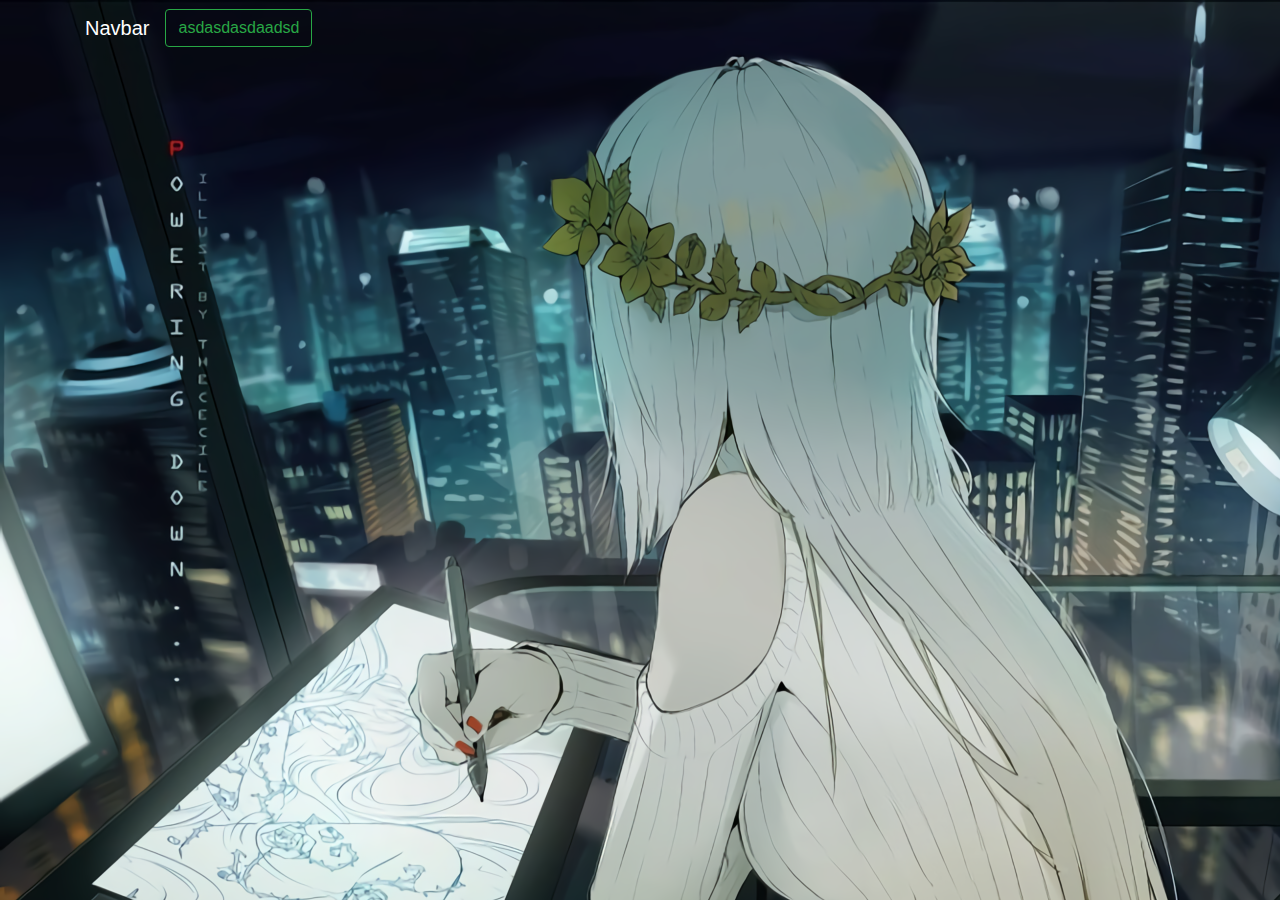
==== bootstrap practica2/columnas/v1/index.html @ 947fb607 "first" ====
<!DOCTYPE html>
<html lang="en">
<head>
    <meta charset="UTF-8">
    <meta http-equiv="X-UA-Compatible" content="IE=edge">
    <meta name="viewport" content="width=device-width, initial-scale=1.0">
    <link rel="stylesheet" href="./css/bootstrap-4/css/bootstrap.min.css">
    <title>Document</title>
</head>
<body>
    <section class="bg-fit" style="background-image: url('./assets/ilustration.png'); height: 100vh;">
        <nav class="navbar navbar-expand-lg navbar-dark bg-transparent">
            <div class="container d-flex justify-content-between">
                <div class="">
                    <a class="navbar-brand" href="#">Navbar</a>
                    <button class="navbar-toggler" type="button" data-toggle="collapse" data-target="#navbarSupportedContent" aria-controls="navbarSupportedContent" aria-expanded="false" aria-label="Toggle navigation">
                    <span class="navbar-toggler-icon"></span>
                    </button>
                </div>
              
                <div class="collapse navbar-collapse" id="navbarSupportedContent">
                  <form class="form-inline my-2 my-lg-0">
                    <button class="btn btn-outline-success my-sm-0" type="submit">asdasdasdaadsd</button>
                  </form>
                </div>
            </div>
          </nav>
    </section>
</body>
</html>
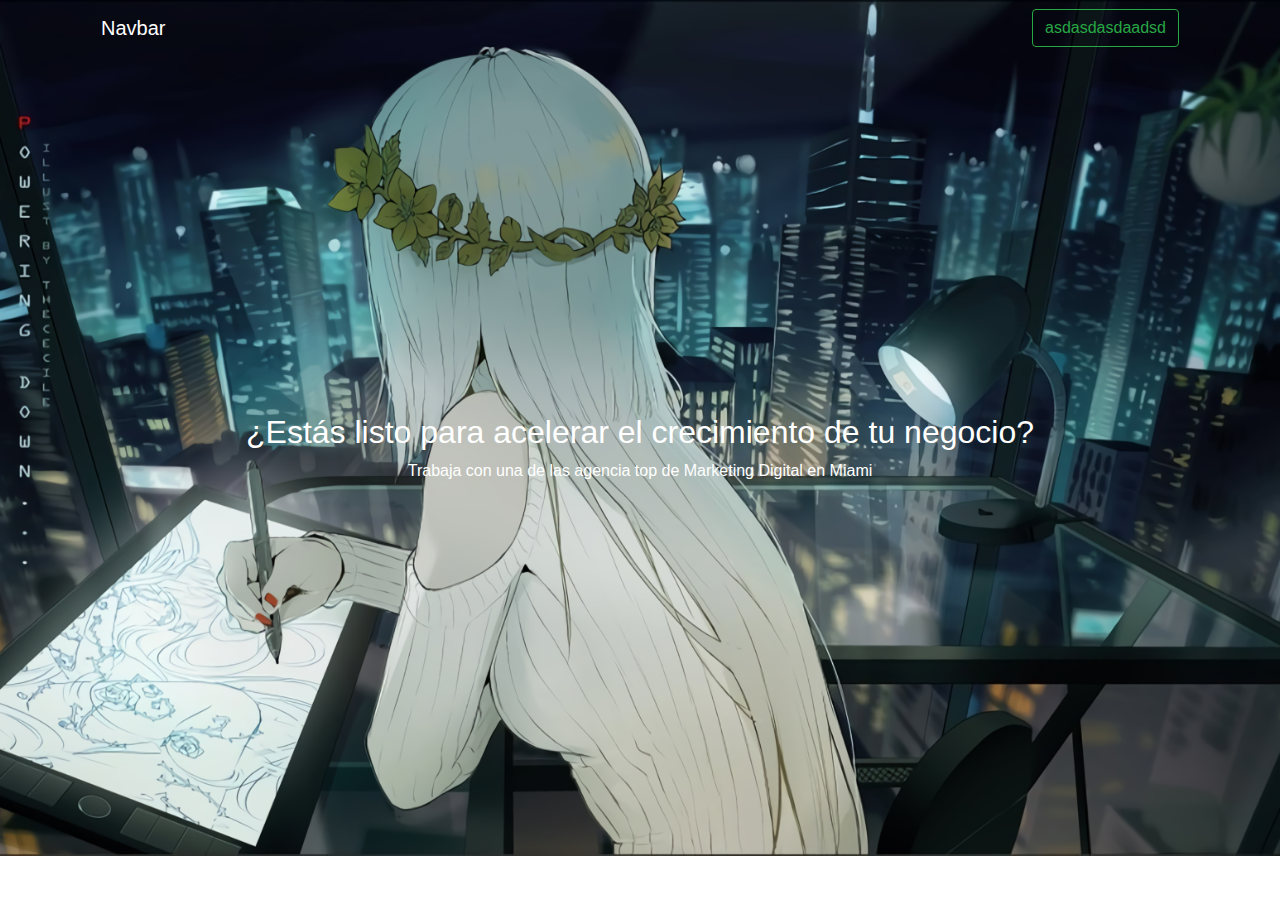
==== commit 1a222f9f: "cambio v1" ====
--- a/bootstrap practica2/columnas/v1/index.html
+++ b/bootstrap practica2/columnas/v1/index.html
@@ -1,30 +1,47 @@
 <!DOCTYPE html>
 <html lang="en">
+
 <head>
-    <meta charset="UTF-8">
-    <meta http-equiv="X-UA-Compatible" content="IE=edge">
-    <meta name="viewport" content="width=device-width, initial-scale=1.0">
-    <link rel="stylesheet" href="./css/bootstrap-4/css/bootstrap.min.css">
-    <title>Document</title>
+  <meta charset="UTF-8">
+  <meta http-equiv="X-UA-Compatible" content="IE=edge">
+  <meta name="viewport" content="width=device-width, initial-scale=1.0">
+  <link rel="stylesheet" href="./css/bootstrap-4/css/bootstrap.min.css">
+  <link rel="stylesheet" href="style.css">
+  <title>Document</title>
 </head>
+
 <body>
-    <section class="bg-fit" style="background-image: url('./assets/ilustration.png'); height: 100vh;">
-        <nav class="navbar navbar-expand-lg navbar-dark bg-transparent">
-            <div class="container d-flex justify-content-between">
-                <div class="">
-                    <a class="navbar-brand" href="#">Navbar</a>
-                    <button class="navbar-toggler" type="button" data-toggle="collapse" data-target="#navbarSupportedContent" aria-controls="navbarSupportedContent" aria-expanded="false" aria-label="Toggle navigation">
-                    <span class="navbar-toggler-icon"></span>
-                    </button>
-                </div>
-              
-                <div class="collapse navbar-collapse" id="navbarSupportedContent">
-                  <form class="form-inline my-2 my-lg-0">
-                    <button class="btn btn-outline-success my-sm-0" type="submit">asdasdasdaadsd</button>
-                  </form>
-                </div>
-            </div>
-          </nav>
-    </section>
+  <section class="bg-fit" style="background-image: url('./assets/ilustration.png');">
+    <div class="container h-100">
+      
+      <nav class="navbar navbar-expand-lg navbar-dark bg-transparent">
+        <div class="">
+          <a class="navbar-brand" href="#">Navbar</a>
+          <button class="navbar-toggler" type="button" data-toggle="collapse" data-target="#navbarSupportedContent"
+            aria-controls="navbarSupportedContent" aria-expanded="false" aria-label="Toggle navigation">
+            <span class="navbar-toggler-icon"></span>
+          </button>
+        </div>
+
+        <div class="ml-auto" id="navbarSupportedContent">
+          <form class="form-inline my-2 my-lg-0">
+            <button class="btn btn-outline-success my-sm-0" type="submit">asdasdasdaadsd</button>
+          </form>
+        </div>
+      </nav>
+
+      <div class="d-flex flex-column justify-content-center align-items-center h-100 min-h text-white">
+        <div>
+          <h2>¿Estás listo para acelerar el crecimiento de tu negocio?</h2>
+        </div>
+        <div>
+          <p>Trabaja con una de las agencia top de Marketing Digital en Miami</p>
+        </div>
+      </div>
+
+    </div>
+
+  </section>
 </body>
+
 </html>--- a/bootstrap practica2/columnas/v1/style.css
+++ b/bootstrap practica2/columnas/v1/style.css
@@ -0,0 +1,8 @@
+.bg-fit{
+    background-position: center;
+    background-repeat: no-repeat;
+    background-size: cover;
+}
+.min-h{
+    min-height: 800px;
+}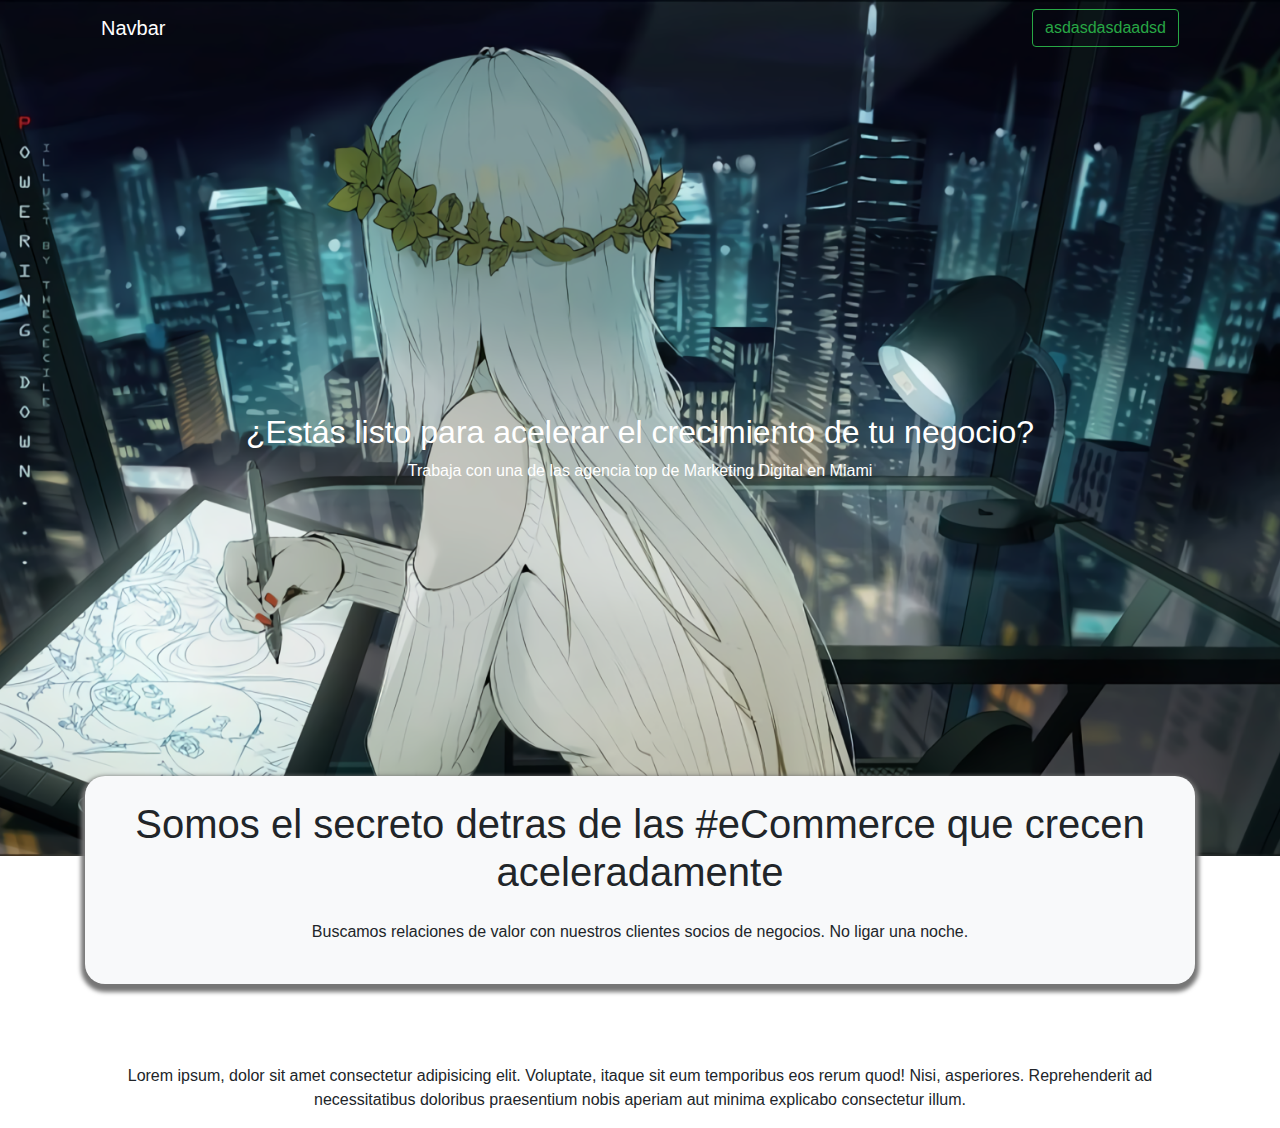
==== commit 124c386f: "cambios de la practica 2" ====
--- a/bootstrap practica2/columnas/v1/index.html
+++ b/bootstrap practica2/columnas/v1/index.html
@@ -38,10 +38,22 @@
           <p>Trabaja con una de las agencia top de Marketing Digital en Miami</p>
         </div>
       </div>
+    </div>
+  </section>
 
+  <section class="container">
+    <div class="bg-light p-4 br-r position-img shadow-custom text-center">
+      <h1 class=" mb-4">Somos el secreto detras de las #eCommerce
+        que crecen aceleradamente</h1>
+        <p>Buscamos relaciones de valor con nuestros clientes socios de negocios.
+          No ligar una noche.</p>
     </div>
+  </section>
 
+  <section class="container">
+    <div class="text-center">
+      <p>Lorem ipsum, dolor sit amet consectetur adipisicing elit. Voluptate, itaque sit eum temporibus eos rerum quod! Nisi, asperiores. Reprehenderit ad necessitatibus doloribus praesentium nobis aperiam aut minima explicabo consectetur illum.</p>
+    </div>
   </section>
-</body>
 
 </html>--- a/bootstrap practica2/columnas/v1/style.css
+++ b/bootstrap practica2/columnas/v1/style.css
@@ -5,4 +5,14 @@
 }
 .min-h{
     min-height: 800px;
+}
+.br-r{
+    border-radius: 20px;
+}
+.position-img{
+    position: relative;
+    top: -80px;
+}
+.shadow-custom{
+    box-shadow: 0px 4px 4px 4px rgb(118, 118, 118);
 }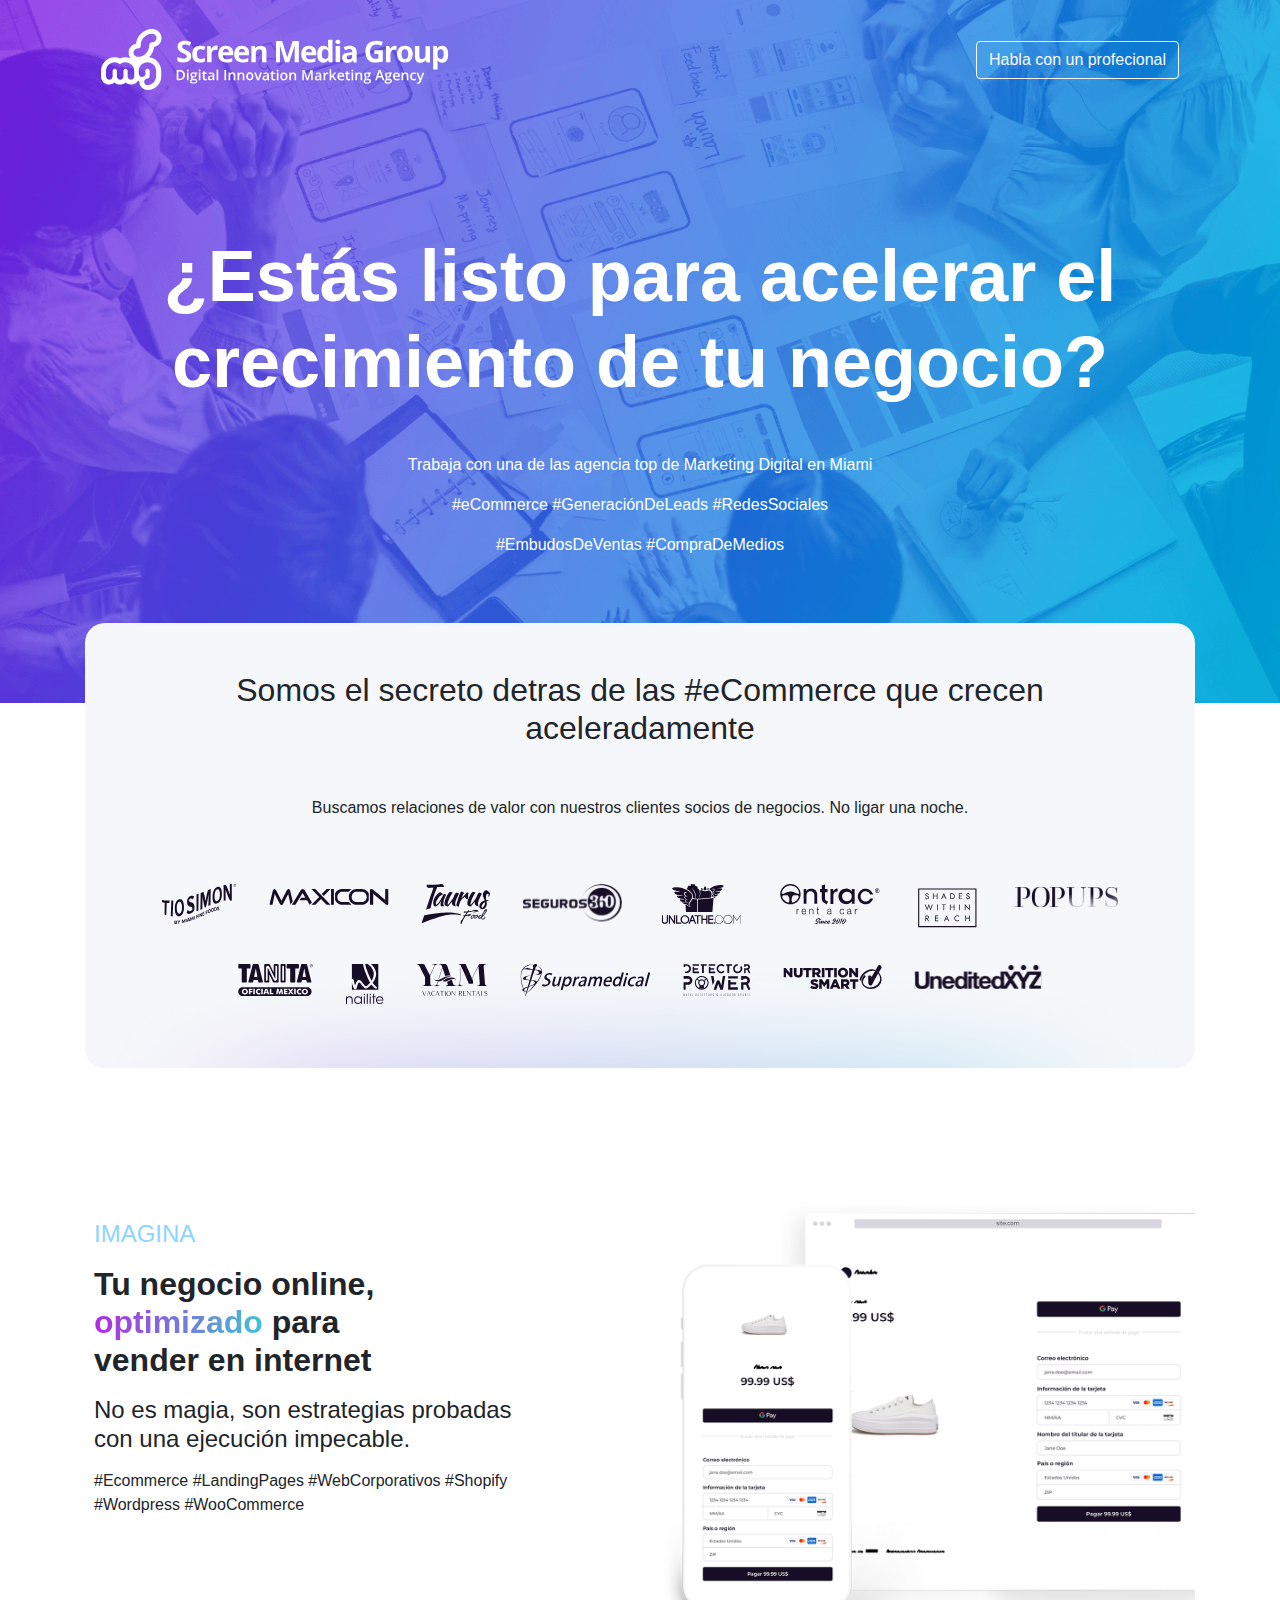
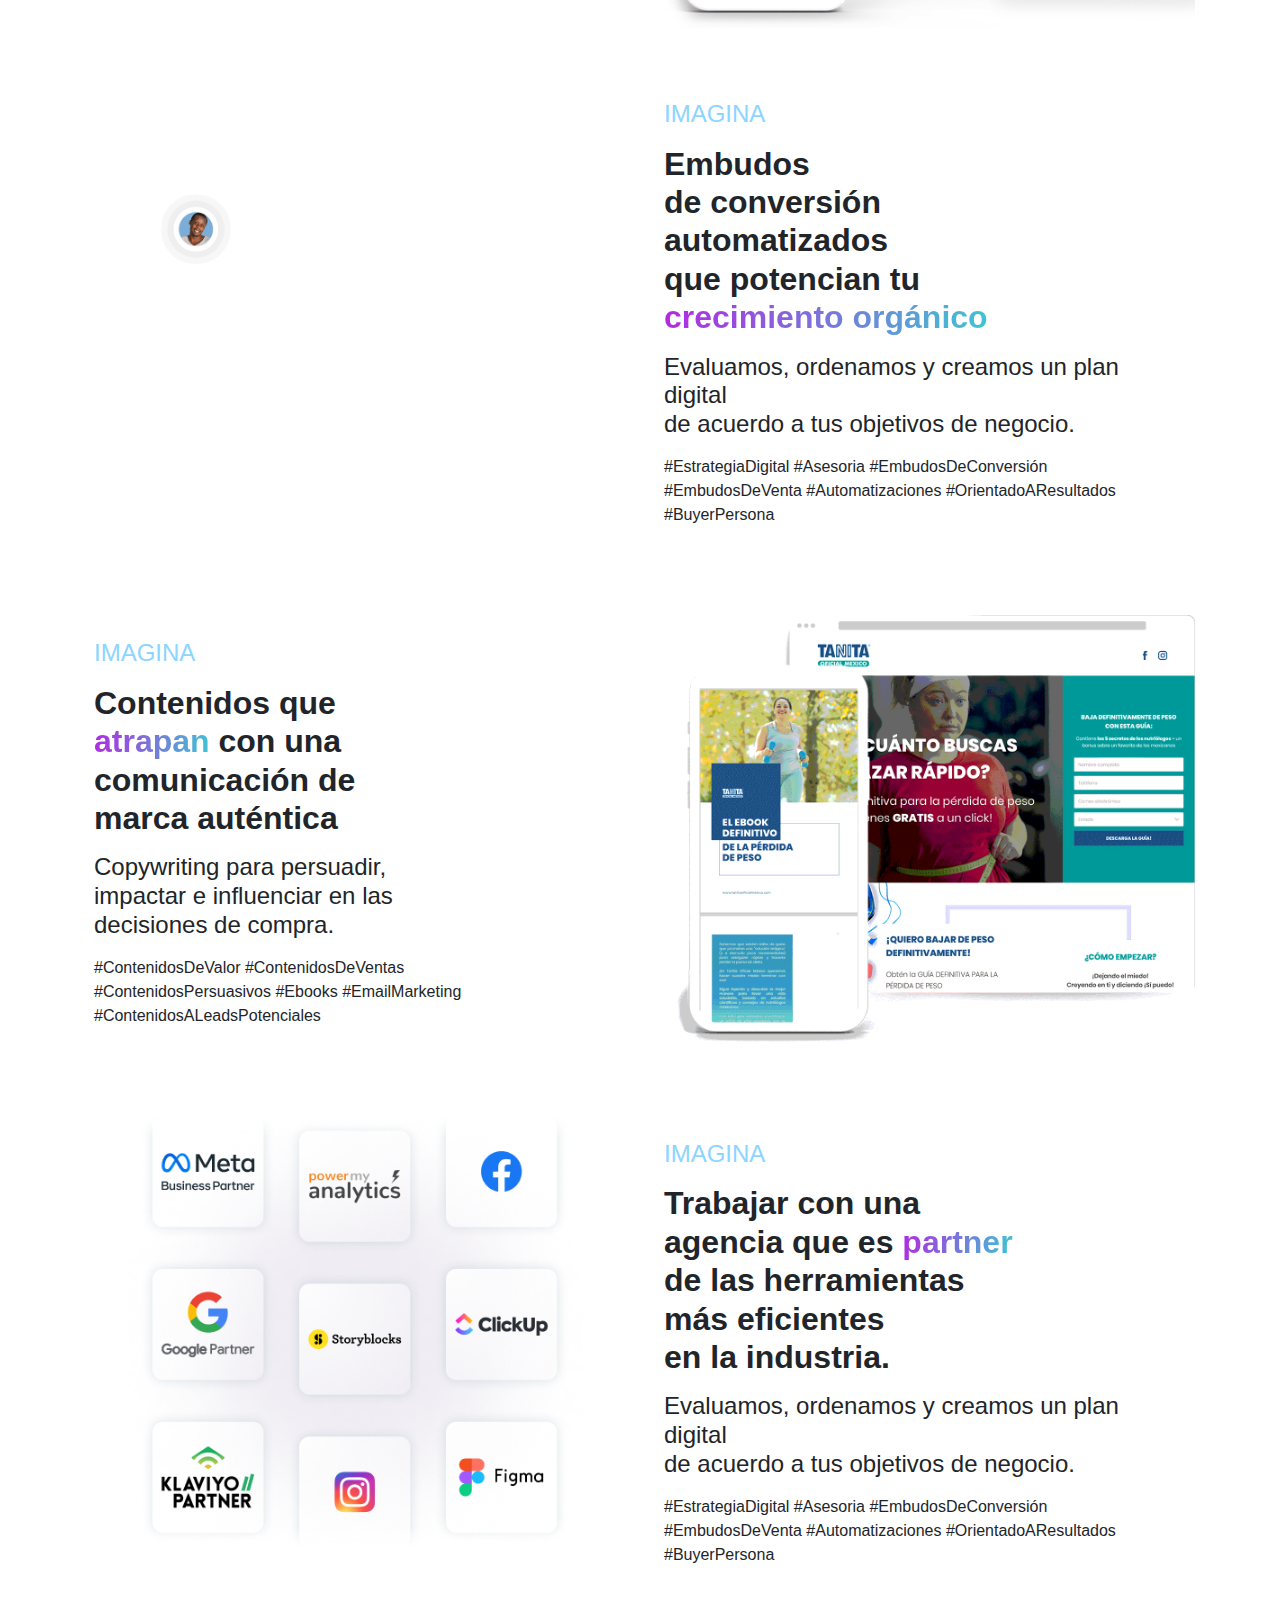
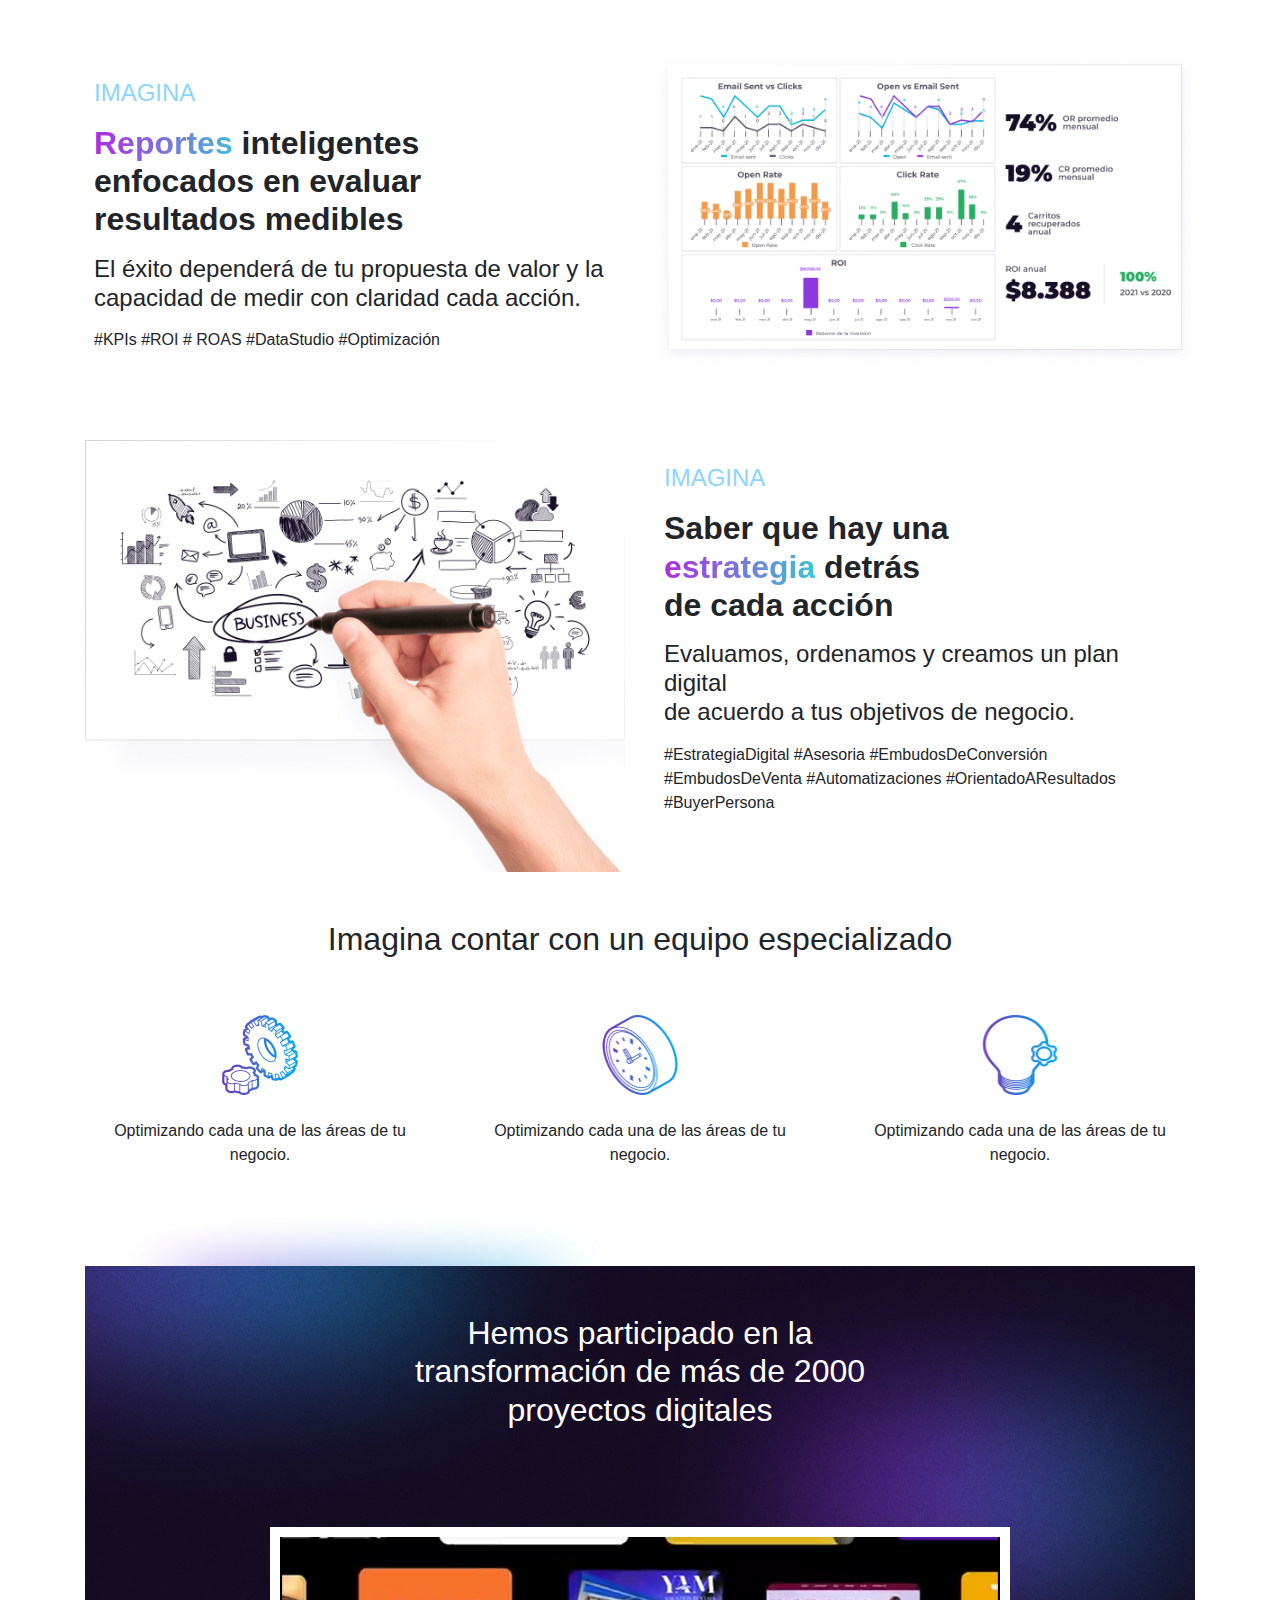
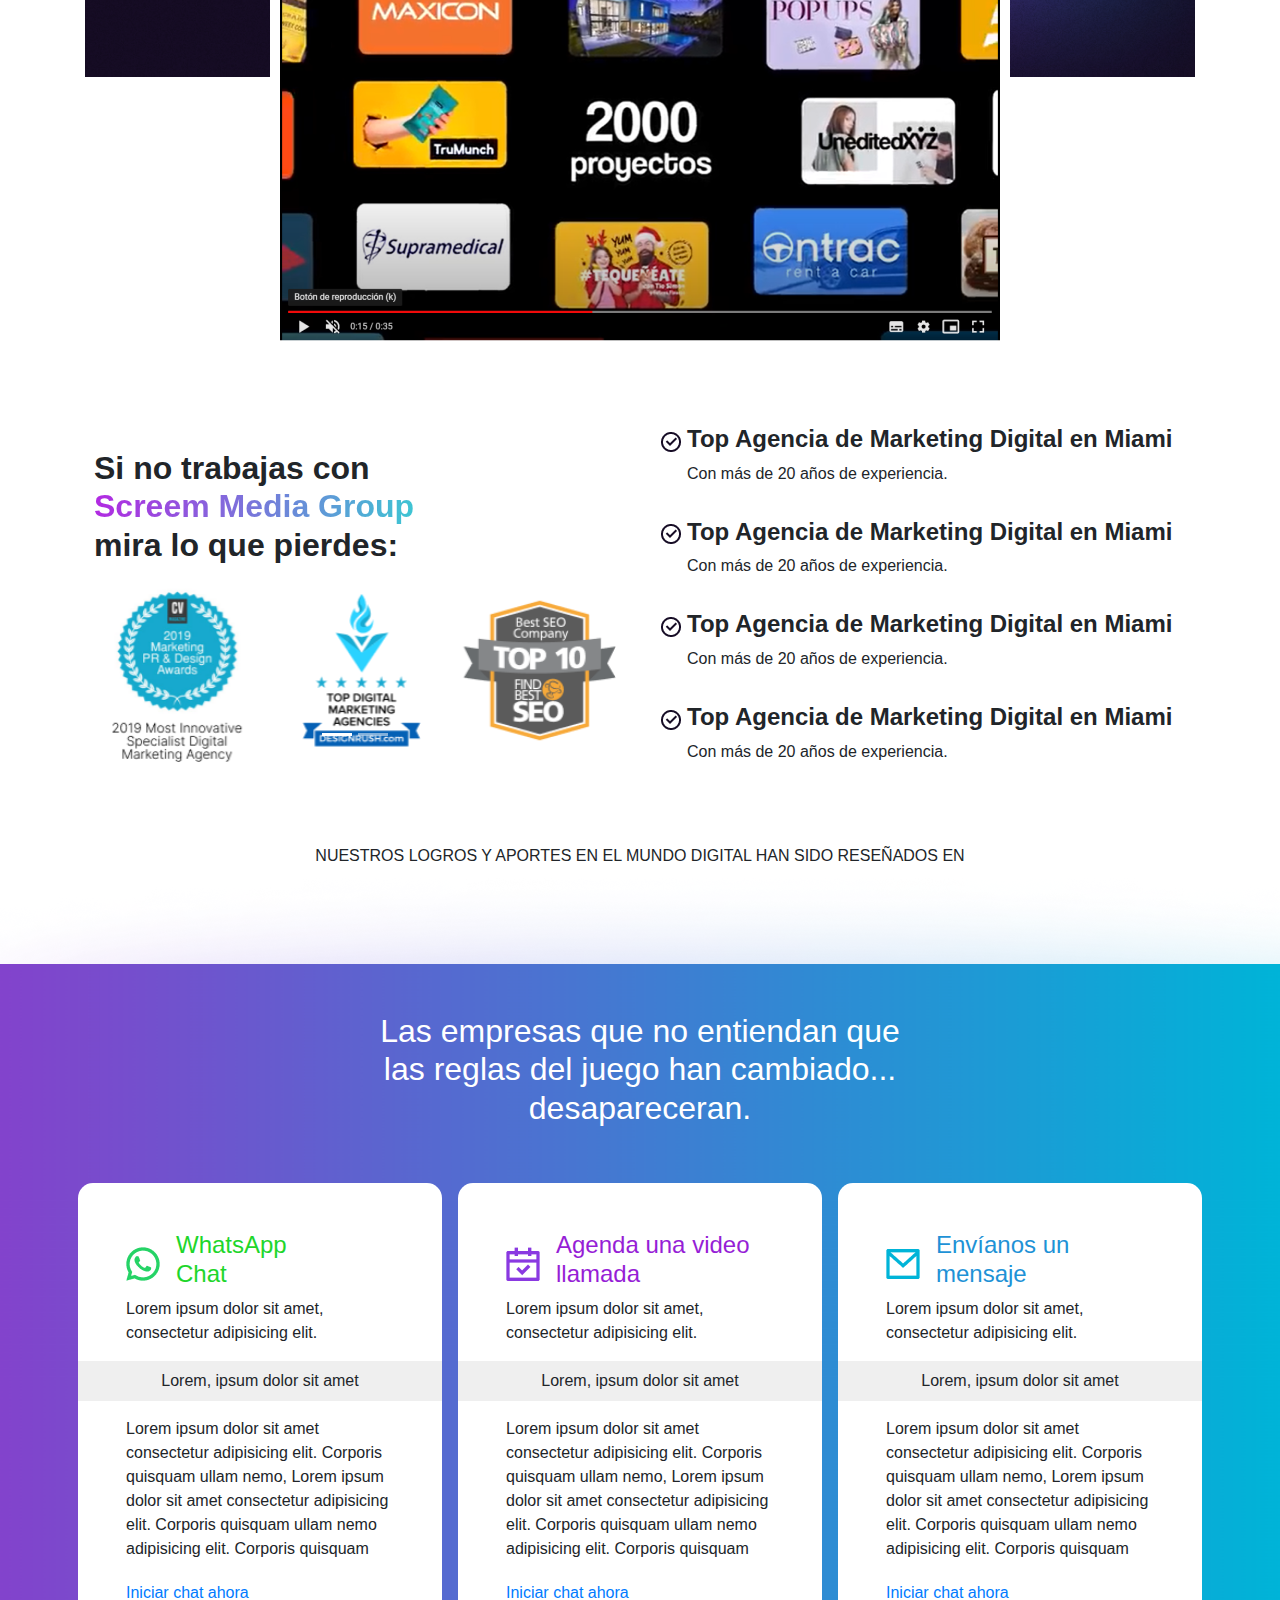
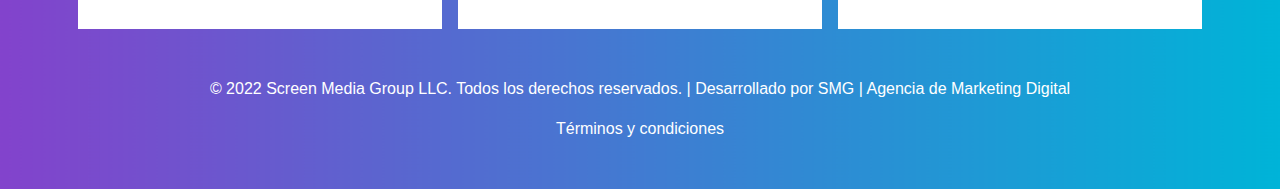
==== commit 52aa9b07: "cambios en la practica 2" ====
--- a/bootstrap practica2/columnas/v1/index.html
+++ b/bootstrap practica2/columnas/v1/index.html
@@ -6,54 +6,510 @@
   <meta http-equiv="X-UA-Compatible" content="IE=edge">
   <meta name="viewport" content="width=device-width, initial-scale=1.0">
   <link rel="stylesheet" href="./css/bootstrap-4/css/bootstrap.min.css">
+  <link rel="stylesheet" href="/libreries/animate.css/animete.css">
+  <script src="js/wow.min.js"></script>
+  <script>
+  new WOW().init();
+  </script>
   <link rel="stylesheet" href="style.css">
   <title>Document</title>
 </head>
 
 <body>
-  <section class="bg-fit" style="background-image: url('./assets/ilustration.png');">
+  <section class="bg-fit" style="background-image: url('./assets/fondo-header.png');">
     <div class="container h-100">
       
-      <nav class="navbar navbar-expand-lg navbar-dark bg-transparent">
+      <nav class="navbar navbar-expand-lg navbar-dark bg-transparent pt-4">
         <div class="">
-          <a class="navbar-brand" href="#">Navbar</a>
-          <button class="navbar-toggler" type="button" data-toggle="collapse" data-target="#navbarSupportedContent"
+          <a class="navbar-brand" href="#"><img class="w-100" style="height: 61px;" src="./assets/Logo SMG.svg" alt=""></a>
+          <!-- <button class="navbar-toggler" type="button" data-toggle="collapse" data-target="#navbarSupportedContent"
             aria-controls="navbarSupportedContent" aria-expanded="false" aria-label="Toggle navigation">
             <span class="navbar-toggler-icon"></span>
-          </button>
+          </button> -->
         </div>
 
         <div class="ml-auto" id="navbarSupportedContent">
           <form class="form-inline my-2 my-lg-0">
-            <button class="btn btn-outline-success my-sm-0" type="submit">asdasdasdaadsd</button>
+            <button class="btn btn-outline-light d-none d-md-block" type="submit">Habla con un profecional</button>
           </form>
         </div>
       </nav>
 
       <div class="d-flex flex-column justify-content-center align-items-center h-100 min-h text-white">
         <div>
-          <h2>¿Estás listo para acelerar el crecimiento de tu negocio?</h2>
-        </div>
-        <div>
-          <p>Trabaja con una de las agencia top de Marketing Digital en Miami</p>
-        </div>
-      </div>
-    </div>
-  </section>
-
-  <section class="container">
-    <div class="bg-light p-4 br-r position-img shadow-custom text-center">
-      <h1 class=" mb-4">Somos el secreto detras de las #eCommerce
-        que crecen aceleradamente</h1>
-        <p>Buscamos relaciones de valor con nuestros clientes socios de negocios.
-          No ligar una noche.</p>
-    </div>
-  </section>
-
-  <section class="container">
-    <div class="text-center">
-      <p>Lorem ipsum, dolor sit amet consectetur adipisicing elit. Voluptate, itaque sit eum temporibus eos rerum quod! Nisi, asperiores. Reprehenderit ad necessitatibus doloribus praesentium nobis aperiam aut minima explicabo consectetur illum.</p>
-    </div>
-  </section>
-
+          <div class="">
+            <h1 class="display-3 font-s-custom font-weight-bold text-center mb-md-5">¿Estás listo para acelerar el crecimiento de tu negocio?</h1>
+          </div>
+          <div class="text-center"> 
+            <p>Trabaja con una de las agencia top de Marketing Digital en Miami</p>
+            <p>#eCommerce
+              #GeneraciónDeLeads
+              #RedesSociales</p>
+            <p>#EmbudosDeVentas
+              #CompraDeMedios</p>
+          </div>
+        </div>
+        <div class="" id="navbarSupportedContent">
+          <button class="btn btn-outline-light d-block d-md-none my-auto mx-auto" type="submit">Habla con un profecional</button>
+        </div>
+      </div>
+      
+    </div>
+  </section>
+
+  <section class="container">
+
+      <div class="bg-light p-5 br-r position-img text-center bg-fit" style="background-image: url('./assets/Background-white-shadow-bottom.png');">
+          <h2 class="mb-5">Somos el secreto detras de las #eCommerce
+            que crecen aceleradamente</h2>
+          <p class="mb-5">Buscamos relaciones de valor con nuestros clientes socios de negocios.
+            No ligar una noche.</p>
+          <div class="d-flex justify-content-center w-100 flex-wrap pt-,d-5">
+              <div class="m-3">
+                <img src="./assets/icons/Tio Simon.svg" alt="">
+              </div>
+              <div class="m-3">
+                <img src="./assets/icons/Maxicon.svg" alt="">
+              </div>
+              <div class="m-3">
+                <img src="./assets/icons/Taurus.svg" alt="">
+              </div>
+              <div class="m-3">
+                <img src="./assets/icons/Seguros360.svg" alt="">
+              </div>
+              <div class="m-3">
+                <img src="./assets/icons/Unloathe.svg" alt="">
+              </div>
+              <div class="m-3">
+                <img src="./assets/icons/Ontrac Rent a Car.svg" alt="">
+              </div>
+              <div class="m-3">
+                <img src="./assets/icons/SWR.svg" alt="">
+              </div>
+              <div class="m-3">
+                <img src="./assets/icons/PopUps.svg" alt="">
+              </div>
+
+              <div class="m-3">
+                <img src="./assets/icons/Tanita.svg" alt="">
+              </div>
+              <div class="m-3">
+                <img src="./assets/icons/Nailite.svg" alt="">
+              </div>
+              <div class="m-3">
+                <img src="./assets/icons/YAM.svg" alt="">
+              </div>
+              <div class="m-3">
+                <img src="./assets/icons/Supramedical.svg" alt="">
+              </div>
+              <div class="m-3">
+                <img src="./assets/icons/Detector Power.svg" alt="">
+              </div>
+              <div class="m-3">
+                <img src="./assets/icons/Nutrition Smart.svg" alt="">
+              </div>
+              <div class="m-3">
+                <img src="./assets/icons/Unedited XYZ.svg" alt="">
+              </div>
+          </div>
+      </div>
+  </section>
+
+  <section class="container">
+    <div class="row mt-5">
+      <div class="col-12 col-md-6 p-4 align-items-center">
+        <div class="mb-3">
+          <h3 class="font-weight-light text-uppercase" style="color: rgb(140, 213, 255);">imagina</h3>
+        </div>
+        <div class="mb-3">
+          <h2 class="font-weight-bold">Tu negocio online, <br>
+            <span class="text-gradient-custom">optimizado</span> para <br>
+            vender en internet</h2>
+        </div>
+        <div class="mb-3">
+          <h3 class="font-weight-normal">No es magia, son estrategias probadas <br>
+            con una ejecución impecable.</h3>
+        </div>
+        <div>
+          <p>#Ecommerce #LandingPages #WebCorporativos #Shopify <br> #Wordpress #WooCommerce</p>
+        </div>
+      </div>
+      <div class="col-12 col-md-6">
+        <div>
+          <img class="w-100" src="./assets/imagenesE/img-zapato.png" alt="">
+        </div>
+      </div>
+    </div>
+  </section>
+
+  <section class="container mt-5 mb-5 ">
+    <div class="row mt-5">
+      <div class="col-12 col-md-6 order-2 order-md-0">
+        <div>
+          <img class="w-100" src="./assets/imagenesE/img-estadistica.png" alt="">
+        </div>
+      </div>
+      <div class="col-12 col-md-6 p-4 align-items-center">
+        <div class="mb-3">
+          <h3 class="font-weight-normal text-uppercase" style="color: rgb(140, 213, 255);">imagina</h3>
+        </div>
+        <div class="mb-3">
+          <h2 class="font-weight-bold">Embudos<br>
+            de conversión<br>
+            automatizados<br>
+            que potencian tu<br>
+            <span class="text-gradient-custom">crecimiento orgánico</span></h2>
+        </div>
+        <div class="mb-3">
+          <h3 class="font-weight-light">Evaluamos, ordenamos y creamos un plan digital <br> de acuerdo a tus objetivos de negocio.</h3>
+        </div>
+        <div>
+          <p>#EstrategiaDigital #Asesoria #EmbudosDeConversión <br> #EmbudosDeVenta #Automatizaciones #OrientadoAResultados #BuyerPersona</p>
+        </div>
+      </div>
+    </div>
+  </section>
+
+  <section class="container">
+    <div class="row mt-5">
+      <div class="col-12 col-md-6 p-4 align-items-center">
+        <div class="mb-3">
+          <h3 class="font-weight-light text-uppercase" style="color: rgb(140, 213, 255);">imagina</h3>
+        </div>
+        <div class="mb-3">
+          <h2 class="font-weight-bold">Contenidos que <br>
+            <span class="text-gradient-custom">atrapan</span> con una <br>
+            comunicación de <br>
+            marca auténtica</h2>
+        </div>
+        <div class="mb-3">
+          <h3 class="font-weight-normal">Copywriting para persuadir, <br>
+            impactar e influenciar en las <br>
+            decisiones de compra.</h3>
+        </div>
+        <div>
+          <p>#ContenidosDeValor #ContenidosDeVentas <br> #ContenidosPersuasivos #Ebooks #EmailMarketing <br> #ContenidosALeadsPotenciales</p>
+        </div>
+      </div>
+      <div class="col-12 col-md-6">
+        <div>
+          <img class="w-100" src="./assets/imagenesE/img-telefono.png" alt="">
+        </div>
+      </div>
+    </div>
+  </section>
+
+  <section class="container mt-5 mb-5 ">
+    <div class="row mt-5">
+      <div class="col-12 col-md-6 order-2 order-md-0">
+        <div>
+          <img class="w-100" src="./assets/imagenesE/img-galery.png" alt="">
+        </div>
+      </div>
+      <div class="col-12 col-md-6 p-4 align-items-center">
+        <div class="mb-3">
+          <h3 class="font-weight-normal text-uppercase" style="color: rgb(140, 213, 255);">imagina</h3>
+        </div>
+        <div class="mb-3">
+          <h2 class="font-weight-bold">Trabajar con una <br>
+            agencia que es <span class="text-gradient-custom">partner</span> <br>
+            de las herramientas <br>
+            más eficientes <br>
+            en la industria.</h2>
+        </div>
+        <div class="mb-3">
+          <h3 class="font-weight-light">Evaluamos, ordenamos y creamos un plan digital <br> de acuerdo a tus objetivos de negocio.</h3>
+        </div>
+        <div>
+          <p>#EstrategiaDigital #Asesoria #EmbudosDeConversión <br> #EmbudosDeVenta #Automatizaciones #OrientadoAResultados #BuyerPersona</p>
+        </div>
+      </div>
+    </div>
+  </section>
+ 
+  <section class="container">
+    <div class="row mt-5">
+      <div class="col-12 col-md-6 p-4 align-items-center">
+        <div class="mb-3">
+          <h3 class="font-weight-light text-uppercase" style="color: rgb(140, 213, 255);">imagina</h3>
+        </div>
+        <div class="mb-3">
+          <h2 class="font-weight-bold"><span class="text-gradient-custom"> Reportes </span> inteligentes <br>
+            enfocados en evaluar <br>
+            resultados medibles</h2>
+        </div>
+        <div class="mb-3">
+          <h3 class="font-weight-normal">El éxito dependerá de tu propuesta de valor y la <br> capacidad de medir con claridad cada acción. </h3>
+        </div>
+        <div>
+          <p>#KPIs #ROI # ROAS #DataStudio #Optimización</p>
+        </div>
+      </div>
+      <div class="col-12 col-md-6">
+        <div>
+          <img class="w-100" src="./assets/imagenesE/img-porcentaje.png" alt="">
+        </div>
+      </div>
+    </div>
+  </section>
+
+  <section class="container mt-5 mb-5 ">
+    <div class="row mt-5">
+      <div class="col-12 col-md-6 order-2 order-md-0">
+        <div>
+          <img class="w-100" src="./assets/imagenesE/img-lapiz.png" alt="">
+        </div>
+      </div>
+      <div class="col-12 col-md-6 p-4 align-items-center">
+        <div class="mb-3">
+          <h3 class="font-weight-normal text-uppercase" style="color: rgb(140, 213, 255);">imagina</h3>
+        </div>
+        <div class="mb-3">
+          <h2 class="font-weight-bold">Saber que hay una <br>
+            <span class="text-gradient-custom">estrategia</span> detrás <br>
+            de cada acción</h2>
+        </div>
+        <div class="mb-3">
+          <h3 class="font-weight-light">Evaluamos, ordenamos y creamos un plan digital <br> de acuerdo a tus objetivos de negocio.</h3>
+        </div>
+        <div>
+          <p>#EstrategiaDigital #Asesoria #EmbudosDeConversión <br> #EmbudosDeVenta #Automatizaciones #OrientadoAResultados #BuyerPersona</p>
+        </div>
+      </div>
+    </div>
+  </section>
+
+  <section class="container">
+    <div class=" d-flex justify-content-center">
+      <h2>Imagina contar con un equipo especializado</h2>
+    </div>
+    <div class="row">
+      <div class="col-12 col-md-4 p-4">
+        <div class="p-4 d-flex justify-content-center">
+          <img class="size-icon-custom" src="./assets/imagenesE/icon-herramuenta.png" alt="">
+        </div>
+        <div class="text-center">
+          <p>Optimizando cada una de las áreas de tu negocio.</p>
+        </div>
+      </div>
+      <div class="col-12 col-md-4 p-4">
+        <div class="p-4 d-flex justify-content-center">
+          <img class="size-icon-custom" src="./assets/imagenesE/icon-reloj.png" alt="">
+        </div>
+        <div class="text-center">
+          <p>Optimizando cada una de las áreas de tu negocio.</p>
+        </div>
+      </div>
+      <div class="col-12 col-md-4 p-4">
+        <div class="p-4 d-flex justify-content-center">
+          <img class="size-icon-custom" src="./assets/imagenesE/icon-foco.png" alt="">
+        </div>
+        <div class="text-center">
+          <p>Optimizando cada una de las áreas de tu negocio.</p>
+        </div>
+      </div>
+    </div>
+  </section>
+
+  <section class="container">
+    <div class="col-12 col-md-6 order-2 order-md-0">
+      <img class="w-100" src="./assets/imagenesE/shadow-bottom.png" alt="">
+    </div>
+    <div class="bg-fit" style="background-image: url('./assets/imagenesE/findi-gradients.png');">
+      <div class="text-center text-white p-5">
+        <h2 style="margin-bottom: 200px;" >Hemos participado en la <br> transformación de más de 2000 <br> proyectos digitales</h2>
+      </div>
+    </div>
+  </section>
+
+  <section class="container">
+
+    <div class="w-md-75 d-flex justify-content-center" style="max-height: 300px;">
+        <div class="position-video-custom">
+          <img class="w-100" src="./assets/imagenesE/video.png" alt="">
+        </div>
+    </div>
+  </section>
+
+  <section class="container">
+    <div class="row mt-5">
+      <div class="col-12 col-md-6 p-4 align-items-center">
+        <div class="mb-3">
+          <h2 class="font-weight-bold"> Si no trabajas con <br>
+            <span class="text-gradient-custom">Screem Media Group</span> <br> mira lo que pierdes:
+          </h2>
+        </div>
+        <div id="demo" class="carousel slide " data-ride="carousel">
+
+          <ul class="carousel-indicators">
+            <li data-target="#demo" data-slide-to="0" class="active"></li>
+            <li data-target="#demo" data-slide-to="1"></li>
+          </ul>
+        
+          <div class="carousel-inner">
+            <div class="carousel-item active">
+              <img class="w-100" src="./assets/imagenesE/slider-trabaja-1.png" alt="Los Angeles">
+            </div>
+            <div class="carousel-item">
+              <img class="w-100" src="./assets/imagenesE/slider-trabaja-2.png" alt="Chicago">
+            </div>
+          </div>
+        
+        </div>
+      </div>
+      <div class="col-12 col-md-6">
+        <div class="d-flex mb-3">
+          <div class="p-1">
+            <img src="./assets/imagenesE/check-icon.png" alt="">
+          </div>
+          <div>
+            <h3 class="font-weight-bold">Top Agencia de Marketing Digital en Miami</h3>
+            <p>Con más de 20 años de experiencia.</p>
+          </div>
+        </div>
+
+        <div class="d-flex mb-3">
+          <div class="p-1">
+            <img src="./assets/imagenesE/check-icon.png" alt="">
+          </div>
+          <div>
+            <h3 class="font-weight-bold">Top Agencia de Marketing Digital en Miami</h3>
+            <p>Con más de 20 años de experiencia.</p>
+          </div>
+        </div>
+
+        <div class="d-flex mb-3">
+          <div class="p-1">
+            <img src="./assets/imagenesE/check-icon.png" alt="">
+          </div>
+          <div>
+            <h3 class="font-weight-bold">Top Agencia de Marketing Digital en Miami</h3>
+            <p>Con más de 20 años de experiencia.</p>
+          </div>
+        </div>
+
+        <div class="d-flex mb-3">
+          <div class="p-1">
+            <img src="./assets/imagenesE/check-icon.png" alt="">
+          </div>
+          <div>
+            <h3 class="font-weight-bold">Top Agencia de Marketing Digital en Miami</h3>
+            <p>Con más de 20 años de experiencia.</p>
+          </div>
+        </div>
+      </div>
+    </div>
+    <div class="text-center mt-5">NUESTROS LOGROS Y APORTES EN EL MUNDO DIGITAL HAN SIDO RESEÑADOS EN</div>
+  </section>
+
+  <section>
+    <div class="" style="background-image: url('./assets/imagenesE/shadow-bottom-2.png');">
+      <div class="container d-flex justify-content-center align-items-center p-5">
+        <img class="w-75" src="/assets/imagenesE/logros.png" alt="">
+      </div>
+    </div>
+  </section>
+
+  <section class="w-100">
+    <div class="bg-fit" style="background-image: url('./assets/imagenesE/gradient.png');">
+      <div class="container">
+        <div class="p-5"> 
+          <h2 class="text-center text-white">Las empresas que no entiendan que <br>
+            las reglas del juego han cambiado... <br>
+            <span class="fade-text-animation">desapareceran.</span></h2>
+        </div>
+        <div class="row justify-content-center">
+
+          <div class="col-12 col-md-8 col-lg-4 mb-5 px-4 px-md-2">
+            <div class="bg-white border-radius-custom">
+              <div>
+                <div class="pt-5 px-5">
+                  <div class="d-flex align-items-center">
+                    <div class="pr-3"><img src="./assets/imagenesE/icon-ws.png" alt=""></div>
+                    <div class=""><h3 class="tit-w-custom">WhatsApp <br> Chat</h3></div>
+                  </div>
+                </div>
+                <div class="px-5">
+                  <p>Lorem ipsum dolor sit amet, consectetur adipisicing elit.</p>
+                </div>
+                <div class="bg-grey-custom text-center my-2">
+                  <p class="p-2">Lorem, ipsum dolor sit amet</p>
+                </div>
+                <div class="px-5 pb-1 font-weight-light">
+                  <p>Lorem ipsum dolor sit amet consectetur adipisicing elit. Corporis quisquam ullam nemo, Lorem ipsum dolor sit amet consectetur adipisicing elit. Corporis quisquam ullam nemo adipisicing elit. Corporis quisquam</p>
+                </div>
+                <div class="px-5 pb-4">
+                  <a href="">Iniciar chat ahora</a>
+                </div>
+              </div>
+            </div>
+          </div>
+
+          <div class="col-12 col-md-8 col-lg-4 mb-5 px-4 px-md-2">
+            <div class="bg-white border-radius-custom">
+              <div>
+                <div class="pt-5 px-5">
+                  <div class="d-flex align-items-center">
+                    <div class="pr-3"><img src="./assets/imagenesE/icon-calendario.png" alt=""></div>
+                    <div class=""><h3 class="tit-c-custom">Agenda una video llamada</h3></div>
+                  </div>
+                </div>
+                <div class="px-5">
+                  <p>Lorem ipsum dolor sit amet, consectetur adipisicing elit.</p>
+                </div>
+                <div class="bg-grey-custom text-center my-2">
+                  <p class="p-2">Lorem, ipsum dolor sit amet</p>
+                </div>
+                <div class="px-5 pb-1 font-weight-light">
+                  <p>Lorem ipsum dolor sit amet consectetur adipisicing elit. Corporis quisquam ullam nemo, Lorem ipsum dolor sit amet consectetur adipisicing elit. Corporis quisquam ullam nemo adipisicing elit. Corporis quisquam</p>
+                </div>
+                <div class="px-5 pb-4">
+                  <a href="">Iniciar chat ahora</a>
+                </div>
+              </div>
+            </div>
+          </div>
+
+          <div class="col-12 col-md-8 col-lg-4 mb-5 px-4 px-md-2">
+            <div class="bg-white border-radius-custom">
+              <div>
+                <div class="pt-5 px-5">
+                  <div class="d-flex align-items-center">
+                    <div class="pr-3"><img src="./assets/imagenesE/icon-mail.png" alt=""></div>
+                    <div class=""><h3 class="tit-m-custom">Envíanos un mensaje</h3></div>
+                  </div>
+                </div>
+                <div class="px-5">
+                  <p>Lorem ipsum dolor sit amet, consectetur adipisicing elit.</p>
+                </div>
+                <div class="bg-grey-custom text-center my-2">
+                  <p class="p-2">Lorem, ipsum dolor sit amet</p>
+                </div>
+                <div class="px-5 pb-1 font-weight-light">
+                  <p>Lorem ipsum dolor sit amet consectetur adipisicing elit. Corporis quisquam ullam nemo, 
+                    Lorem ipsum dolor sit amet consectetur adipisicing elit. Corporis quisquam ullam nemo
+                    adipisicing elit. Corporis quisquam
+                  </p>
+                </div>
+                <div class="px-5 pb-4">
+                  <a href="">Iniciar chat ahora</a>
+                </div>
+              </div>
+            </div>
+          </div>
+
+        </div>
+        <div class="text-center text-white">
+          <p>© 2022 Screen Media Group LLC. Todos los derechos reservados. | Desarrollado por SMG | Agencia de Marketing Digital</p>
+          <p class="mb-0 pb-5">Términos y condiciones</p>
+        </div>
+      </div>
+    </div>
+  </section>
+
+
+
+  <script src="https://cdn.jsdelivr.net/npm/jquery@3.6.0/dist/jquery.slim.min.js"></script>
+  <script src="./css/bootstrap-4/js/bootstrap.min.js"></script>
+</body>
 </html>--- a/bootstrap practica2/columnas/v1/style.css
+++ b/bootstrap practica2/columnas/v1/style.css
@@ -1,10 +1,15 @@
+/* globales */
+h3{
+    font-size: 1.5rem;
+}
+/* utilidades */
 .bg-fit{
     background-position: center;
     background-repeat: no-repeat;
     background-size: cover;
 }
 .min-h{
-    min-height: 800px;
+    min-height: 600px;
 }
 .br-r{
     border-radius: 20px;
@@ -13,6 +18,68 @@
     position: relative;
     top: -80px;
 }
-.shadow-custom{
-    box-shadow: 0px 4px 4px 4px rgb(118, 118, 118);
+.position-img-2{
+    position: relative;
+    top: -60px;
+}
+.position-video-custom{
+    position: relative;
+    top: -150px;
+    max-width: 100%;
+}
+@media (max-width: 575px) {
+    .font-s-custom{
+        font-size: 2.5rem;
+    }
+}
+.text-gradient-custom{
+    background-image: linear-gradient(100deg,#b328e2 0%,#3dc6d3 100%);
+    -webkit-text-fill-color: transparent;
+	-webkit-background-clip: text;
+}
+.size-icon-custom{
+    height: 80px;
+    width: 76px;
+}
+.fade-text-animation{
+    animation: faded 10s linear infinite;
+}
+@keyframes faded {
+    5%{
+        filter: blur();
+    }
+    10%{
+        filter: blur(0); 
+    }
+    30%{
+        filter: blur(0); 
+    }
+    50%{
+        filter: blur(0); 
+    }
+    60%{
+        filter: blur(0); 
+    }
+    90%{
+        filter: blur(30px);
+    }
+    100%{
+        filter: blur();
+    }
+}
+.border-radius-custom{
+    border-top-left-radius: 15px;
+    border-top-right-radius: 15px;
+}
+.bg-grey-custom{
+    background-color: #efefef;
+}
+.tit-w-custom{
+    color: #1ed62b;
+}
+.tit-c-custom{
+    color: #961ed6;
+}
+.tit-m-custom{
+    color: #1e92d6;
 }